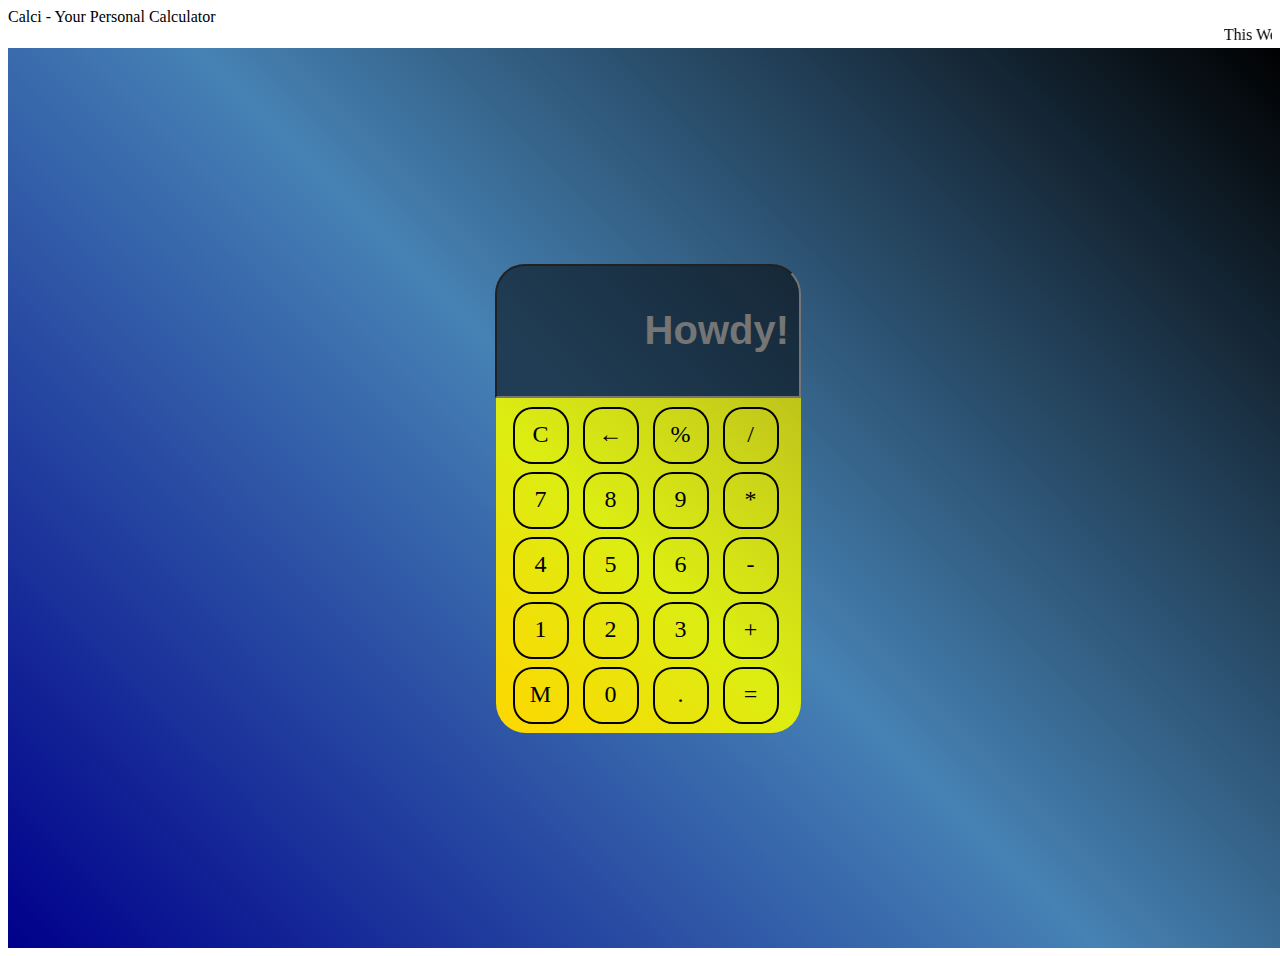
==== Calculator/index.html @ beff54de "Add files via upload" ====
<!DOCTYPE html>
<html lang="en">
<head>
    <meta charset="UTF-8">
    <meta name="viewport" content="width=device-width, initial-scale=1.0">
    <link href="index.css" rel="stylesheet">
    <link href="./download.png" rel="icon";
    <title>Calci - Your Personal Calculator</title>

</head>
<body>
    <marquee>This Website is under development now.</marquee>
    <div class="calculator">
        <input type="text" placeholder="Howdy!">
        <div class="calculator_buttons">
            <div class="rows" id="row1">
                <div class="C">C</div>
                <div class="back">&leftarrow;</div>
                <div class="modulo">%</div>
                <div class="divide">/</div>
                
            </div>
            <div class="rows" id="row2">
                <div class="7">7</div>
                <div class="8">8</div>
                <div class="9">9</div>
                <div class="multiplication">*</div>
                
            </div>
            <div class="rows" id="row3">
                <div class="4">4</div>
                <div class="5">5</div>
                <div class="6">6</div>
                <div class="subtract">-</div>
                
            </div>
            <div class="rows" id="row4">
                <div class="1">1</div>
                <div class="2">2</div>
                <div class="3">3</div>
                <div class="add">+</div>
                
            </div>
            <div class="rows" id="row5">
                <div class="more">M</div>
                <div class="0">0</div>
                <div class="dot">.</div>
                <div class="equalto">=</div>
                
            </div>
        </div>
    </div>



    <script src="index.js"> </script>
</body>
</html>
---- Calculator/index.css ----
*{
    /* border:2px solid black; */

}
body{
 
}
.calculator{
    /* border: 2px solid black; */
    height:100vh;
    width: 100vw;
    display: flex;
    flex-direction: column;
    justify-content: center;
    align-items: center;
    background-color: black;
    background: linear-gradient(45deg,  darkblue, steelblue, black);
}
.calculator input{
    height:110px;
    width:282px;
    background-color: rgba(0, 0, 0, 0.521);
    font-size: 40px;
    font-weight: bolder;
    color:steelblue;
    display: flex;
    flex-wrap: wrap;
    border-radius:30px 30px 0 0 ;
   text-align: right;
   padding:10px;
}
.calculator_buttons{
    display: flex;
    flex-direction: column;
    width:295px;
    padding: 5px;
    background:linear-gradient(45deg,gold, #DCED12,rgba(208, 208, 12, 0.889));
    border-radius:0 0 30px 30px ;
    /* border:2px solid black; */
}
.rows{
    /* border:2px solid black; */
    display: flex;
    gap:14px;
    margin:4px;
    margin-left:12px;
}
.rows div{
    width:40px;
    height:40px;
    border:2px solid black;
    border-radius: 35%;
    text-align: center;
    /* margin: auto auto; */
    padding: 6px;
    font-size:1.5rem;
    padding-top: 12px;
    height:35px;
    /* transition: linear; */

}
.rows div:hover{
    transform: scale(1.1);
    font-size: 1.6rem;
}
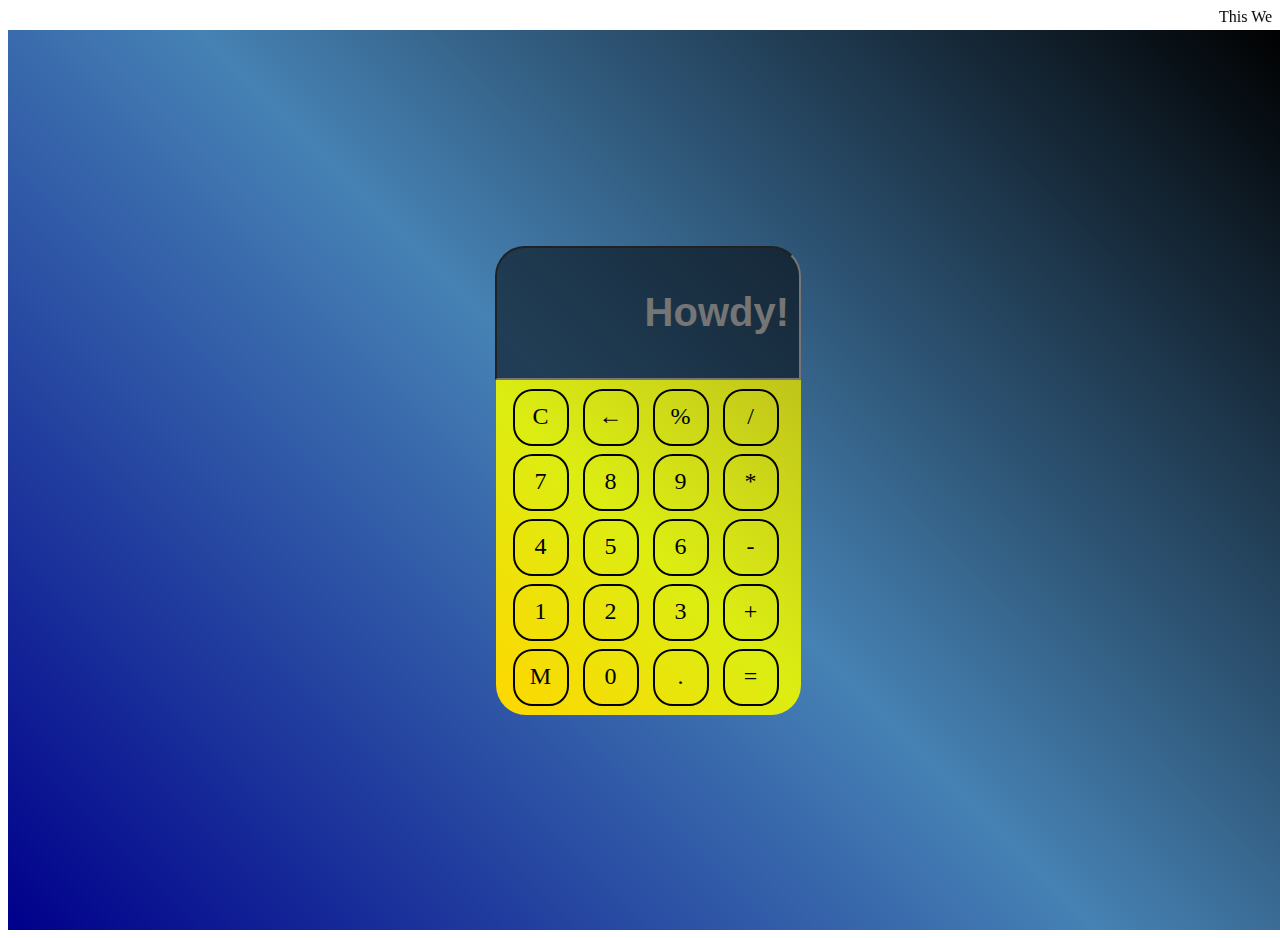
==== commit 7bfb6143: "Update index.html" ====
--- a/Calculator/index.html
+++ b/Calculator/index.html
@@ -4,7 +4,7 @@
     <meta charset="UTF-8">
     <meta name="viewport" content="width=device-width, initial-scale=1.0">
     <link href="index.css" rel="stylesheet">
-    <link href="./download.png" rel="icon";
+    <link href="./download.png" rel="icon">
     <title>Calci - Your Personal Calculator</title>
 
 </head>
@@ -55,4 +55,4 @@
 
     <script src="index.js"> </script>
 </body>
-</html>+</html>
